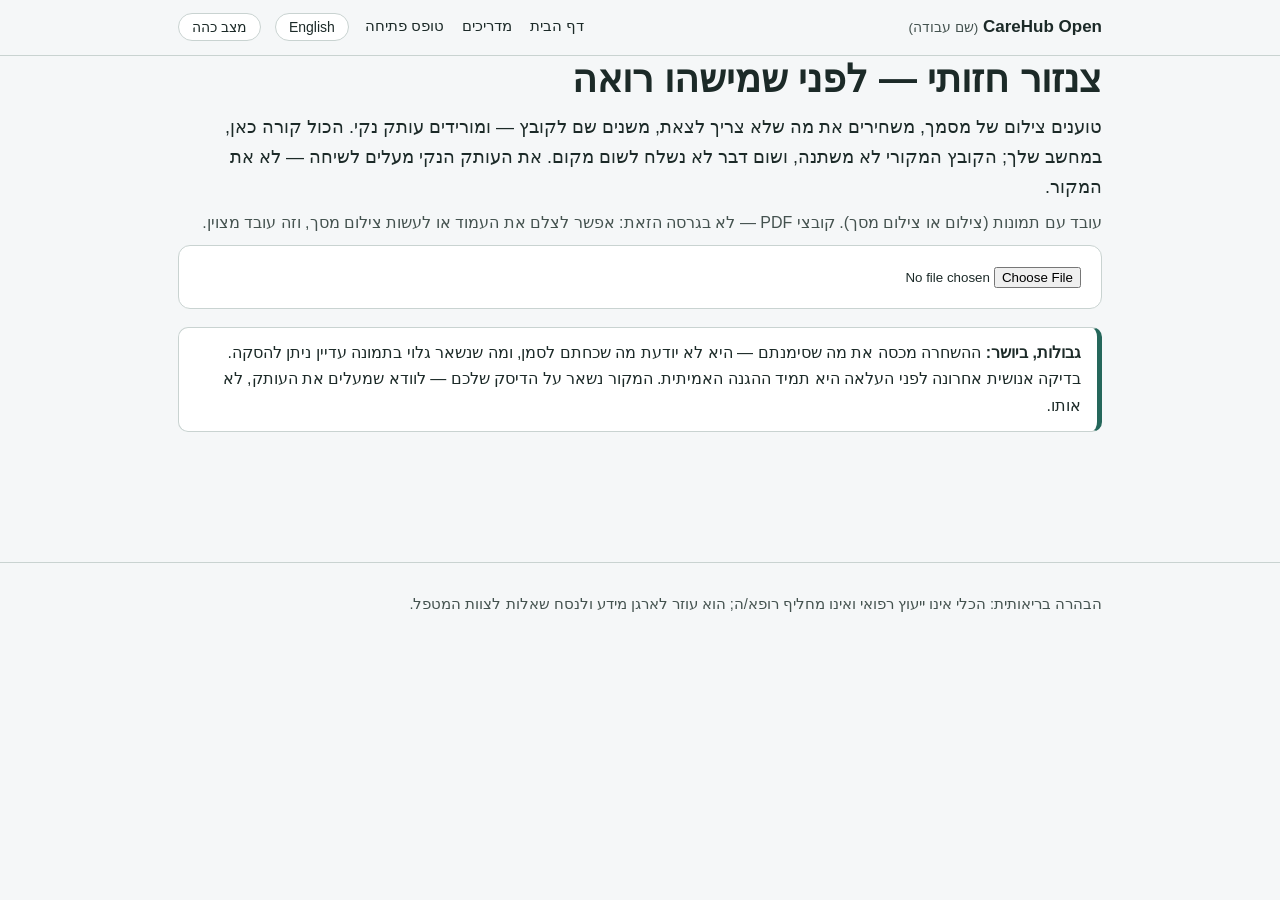
==== docs/censor.html @ c484ff91 "Phase 4: repo docs, bilingual site in docs/, guides, onboarding form, censor page, support matrix Co" ====
<!doctype html>
<!-- CareHub Open — standalone visual censor (site tool; ported as-is from the
     package dashboard's verified implementation — Heela's irreversibility audit:
     rectangles are painted opaque onto the pixel grid and the download is a fresh
     flattened PNG; no layers, no history, no carried metadata incl. EXIF/GPS.
     Fully client-side; no network; the original file is never modified. -->
<html lang="he" dir="rtl" data-lang="he">
<head>
<meta charset="utf-8">
<meta name="viewport" content="width=device-width, initial-scale=1">
<title data-he="צנזור מסמכים — CareHub Open" data-en="Document censor — CareHub Open">צנזור מסמכים — CareHub Open</title>
<link rel="stylesheet" href="assets/site.css">
<script src="assets/site.js"></script>
</head>
<body>
<a class="skip" href="#main"><span class="he">דילוג לתוכן</span><span class="en">Skip to content</span></a>

<header class="topbar">
  <div class="inner">
    <a class="brand" href="index.html">CareHub Open <span class="sub"><span class="he">(שם עבודה)</span><span class="en">(working name)</span></span></a>
    <nav class="topnav" aria-label="ניווט ראשי">
      <a href="index.html"><span class="he">דף הבית</span><span class="en">Home</span></a>
      <a href="guides.html"><span class="he">מדריכים</span><span class="en">Guides</span></a>
      <a href="form.html"><span class="he">טופס פתיחה</span><span class="en">Onboarding form</span></a>
      <button id="langBtn" class="tbtn" type="button">English</button>
      <button id="themeBtn" class="tbtn" type="button" aria-pressed="false"><span class="he">מצב כהה</span><span class="en">Dark mode</span></button>
    </nav>
  </div>
</header>

<main id="main" class="wrap">
  <h1><span class="he">צנזור חזותי — לפני שמישהו רואה</span><span class="en">Visual censor — before anyone sees</span></h1>
  <p class="lead">
    <span class="he">טוענים צילום של מסמך, משחירים את מה שלא צריך לצאת, משנים שם לקובץ — ומורידים עותק נקי. הכול קורה כאן, במחשב שלך; הקובץ המקורי לא משתנה, ושום דבר לא נשלח לשום מקום. את העותק הנקי מעלים לשיחה — לא את המקור.</span>
    <span class="en">Load a photo of a document, black out what must not leave, rename the file — and download a clean copy. Everything happens here, on your machine; the original file is untouched, and nothing is sent anywhere. Upload the clean copy to the conversation — not the original.</span>
  </p>
  <p class="muted">
    <span class="he">עובד עם תמונות (צילום או צילום מסך). קובצי PDF — לא בגרסה הזאת: אפשר לצלם את העמוד או לעשות צילום מסך, וזה עובד מצוין.</span>
    <span class="en">Works with images (a photo or a screenshot). PDF files — not in this version: photograph or screenshot the page instead, which works fine.</span>
  </p>

  <div class="panel">
    <input type="file" id="cfile" accept="image/*" aria-label="בחירת קובץ תמונה">
    <div id="carea" hidden>
      <p class="hint">
        <span class="he">גוררים מלבן על כל אזור להשחרה (שם, ת״ז, מספר תיק, ברקוד). ההשחרה נצרבת בעותק — אי אפשר להסיר אותה מהקובץ שיורד.</span>
        <span class="en">Drag a rectangle over each area to black out (name, ID, file number, barcode). The redaction is burned into the copy — it cannot be removed from the downloaded file.</span>
      </p>
      <div id="cwrap"><canvas id="cv"></canvas></div>
      <div style="display:flex; gap:8px; flex-wrap:wrap; margin-top:10px; align-items:center">
        <button class="btn ghost" id="undoBtn" type="button"><span class="he">ביטול המלבן האחרון</span><span class="en">Undo last rectangle</span></button>
        <input type="text" id="rename" style="max-width:280px" aria-label="שם הקובץ לשמירה">
        <button class="btn" id="dlBtn" type="button"><span class="he">הורדת העותק הנקי</span><span class="en">Download the clean copy</span></button>
      </div>
    </div>
  </div>

  <div class="notice" style="margin-top:18px">
    <span class="he"><b>גבולות, ביושר:</b> ההשחרה מכסה את מה שסימנתם — היא לא יודעת מה שכחתם לסמן, ומה שנשאר גלוי בתמונה עדיין ניתן להסקה. בדיקה אנושית אחרונה לפני העלאה היא תמיד ההגנה האמיתית. המקור נשאר על הדיסק שלכם — לוודא שמעלים את העותק, לא אותו.</span>
    <span class="en"><b>Boundaries, honestly:</b> the redaction covers what you marked — it does not know what you forgot to mark, and whatever stays visible can still be inferred. A final human look before uploading is always the real protection. The original stays on your disk — make sure the copy is what you upload, not it.</span>
  </div>
</main>

<footer>
  <div class="wrap">
    <p><span class="he">הבהרה בריאותית: הכלי אינו ייעוץ רפואי ואינו מחליף רופא/ה; הוא עוזר לארגן מידע ולנסח שאלות לצוות המטפל.</span>
    <span class="en">Health disclaimer: this tool is not medical advice and does not replace clinicians; it helps organize information and phrase questions for the care team.</span></p>
  </div>
</footer>

<div id="toast" role="status" aria-live="polite"></div>

<script>
/* Ported as-is from package/dashboard.html @anchor: censor (behavior identical;
   labels bilingual). Burn = opaque fillRect onto the pixel grid; download = fresh
   flattened PNG via toDataURL — no layers, no metadata carried from the source. */
(function(){
  function $(id){ return document.getElementById(id); }
  function heNow(){ var d=new Date(); return d.getDate()+'-'+(d.getMonth()+1)+'-'+d.getFullYear(); }
  function isHe(){ return document.documentElement.getAttribute("data-lang")==="he"; }
  var cv=$('cv'), cx=cv.getContext('2d'), img=null, rects=[], drag=null, base=null;
  $('cfile').onchange=function(){ var f=this.files[0]; if(!f) return;
    var u=URL.createObjectURL(f); img=new Image();
    img.onload=function(){ var maxw=980, sc=Math.min(1, maxw/img.width);
      cv.width=img.width*sc; cv.height=img.height*sc;
      cx.drawImage(img,0,0,cv.width,cv.height); base=cx.getImageData(0,0,cv.width,cv.height);
      rects=[]; $('carea').hidden=false;
      $('rename').value=(isHe()?'מסמך-מצונזר-':'censored-document-')+heNow()+'.png';
      URL.revokeObjectURL(u); };
    img.src=u; };
  function pos(ev){ var r=cv.getBoundingClientRect(), p=ev.touches?ev.touches[0]:ev;
    return {x:(p.clientX-r.left)*cv.width/r.width, y:(p.clientY-r.top)*cv.height/r.height}; }
  function redraw(){ if(!base) return; cx.putImageData(base,0,0); cx.fillStyle='#000';
    rects.forEach(function(r){ cx.fillRect(r.x,r.y,r.w,r.h); });
    if(drag){ cx.fillStyle='rgba(0,0,0,.55)'; cx.fillRect(drag.x,drag.y,drag.w,drag.h); } }
  function down(ev){ if(!base) return; ev.preventDefault(); var p=pos(ev); drag={x:p.x,y:p.y,w:0,h:0}; }
  function move(ev){ if(!drag) return; ev.preventDefault(); var p=pos(ev);
    drag.w=p.x-drag.x; drag.h=p.y-drag.y; redraw(); }
  function up(){ if(!drag) return;
    var r={x:Math.min(drag.x,drag.x+drag.w), y:Math.min(drag.y,drag.y+drag.h), w:Math.abs(drag.w), h:Math.abs(drag.h)};
    if(r.w>4 && r.h>4) rects.push(r); drag=null; redraw(); }
  cv.addEventListener('mousedown',down); cv.addEventListener('mousemove',move); window.addEventListener('mouseup',up);
  cv.addEventListener('touchstart',down,{passive:false}); cv.addEventListener('touchmove',move,{passive:false}); cv.addEventListener('touchend',up);
  $('undoBtn').onclick=function(){ rects.pop(); redraw(); };
  $('dlBtn').onclick=function(){ if(!base) return;
    redraw(); /* burn: current canvas already has solid rects */
    var fallback=isHe()?'מסמך-מצונזר.png':'censored.png';
    var name=($('rename').value||fallback).replace(/[\\/:*?"<>|]/g,'-');
    if(!/\.png$/i.test(name)) name+='.png';
    var a=document.createElement('a'); a.href=cv.toDataURL('image/png'); a.download=name; a.click();
    var t=$('toast');
    t.textContent=isHe()?'העותק הנקי ירד. את המקור לא נגענו — ואותו לא מעלים.':'The clean copy downloaded. The original is untouched — and is not what you upload.';
    t.style.opacity='1'; setTimeout(function(){t.style.opacity='0';},3200);
  };
})();
</script>
</body>
</html>
---- docs/assets/site.css ----
/* CareHub Open — site design system.
   Inherits the dashboard's ruled tokens (direction A): light default, dark as explicit
   toggle only (no OS auto — Heela's directive), 16px+ body, AA+ contrast. No external
   assets anywhere: system font stack, no requests. */

:root{
  --ground:#F5F7F8; --surface:#FFFFFF; --ink:#1C2A28; --muted:#44524F; --line:#C9D3D1;
  --accent:#25675B; --accent-ink:#FFFFFF; --accent-soft:#DFEDEA;
  --amber:#8F4D0D; --amber-bg:#F7EBDA; --alert:#8E3526; --alert-bg:#F6E7E3; --good:#2F6B3F;
  --maxw:960px;
}
:root[data-theme="dark"]{
  --ground:#141B1A; --surface:#1C2624; --ink:#E6ECEA; --muted:#A8B5B1; --line:#2C3936;
  --accent:#5FB4A3; --accent-ink:#0F1A18; --accent-soft:#24413C;
  --amber:#D89A55; --amber-bg:#3A2E1D; --alert:#D07862; --alert-bg:#3C2723; --good:#7CB98A;
}
*{box-sizing:border-box}
html{scroll-behavior:smooth}
body{
  background:var(--ground); color:var(--ink); margin:0;
  font-size:16px; line-height:1.65;
  font-family:"Segoe UI","Helvetica Neue","Arial Hebrew","Noto Sans Hebrew",Arial,sans-serif;
}
/* Language switching: the html element carries data-lang="he"|"en".
   Blocks tagged .he / .en show per language. */
html[data-lang="he"] .en{display:none !important}
html[data-lang="en"] .he{display:none !important}

.skip{position:absolute; inset-inline-start:-999px; top:0; background:var(--accent); color:var(--accent-ink);
  padding:8px 14px; border-radius:0 0 8px 8px; z-index:99;}
.skip:focus{inset-inline-start:8px}

.wrap{max-width:var(--maxw); margin:0 auto; padding:0 18px 60px;}

/* Header */
.topbar{position:sticky; top:0; background:var(--ground); border-bottom:1px solid var(--line); z-index:10;}
.topbar .inner{max-width:var(--maxw); margin:0 auto; padding:10px 18px; display:flex; gap:10px; align-items:center; flex-wrap:wrap;}
.brand{font-weight:700; font-size:17px; color:var(--ink); text-decoration:none;}
.brand .sub{color:var(--muted); font-weight:400; font-size:13.5px;}
.topnav{display:flex; gap:4px 14px; flex-wrap:wrap; margin-inline-start:auto; align-items:center;}
.topnav a{color:var(--ink); text-decoration:none; font-size:15px; padding:4px 2px; border-bottom:2px solid transparent;}
.topnav a:hover{border-bottom-color:var(--accent)}
.tbtn{border:1px solid var(--line); background:var(--surface); color:var(--ink); border-radius:999px;
  padding:5px 13px; font-size:14px; cursor:pointer; font-family:inherit;}
.tbtn[aria-pressed="true"]{background:var(--accent); border-color:var(--accent); color:var(--accent-ink);}

/* Typography */
h1{font-size:clamp(26px,5vw,38px); line-height:1.25; margin:0 0 10px;}
h2{font-size:clamp(21px,3.5vw,26px); margin:44px 0 10px; line-height:1.3;}
h3{font-size:18px; margin:20px 0 6px;}
p{margin:8px 0}
a{color:var(--accent)}
.lead{font-size:18px; color:var(--ink);}
.muted{color:var(--muted)}
.small{font-size:14px}
ul,ol{padding-inline-start:22px; margin:8px 0;}
li{margin:4px 0}

/* Hero */
.hero{padding:52px 0 8px;}
.hero .ctas{display:flex; gap:12px; flex-wrap:wrap; margin:20px 0 6px;}

/* Cards and panels */
.panel{background:var(--surface); border:1px solid var(--line); border-radius:12px; padding:18px 20px;}
.cards{display:grid; grid-template-columns:1fr 1fr; gap:16px; margin:14px 0;}
@media (max-width:720px){.cards{grid-template-columns:1fr}}
.cards3{display:grid; grid-template-columns:repeat(3,1fr); gap:14px; margin:14px 0;}
@media (max-width:820px){.cards3{grid-template-columns:1fr}}
.paths{display:grid; grid-template-columns:repeat(5,1fr); gap:10px; margin:14px 0;}
@media (max-width:900px){.paths{grid-template-columns:repeat(2,1fr)}}
@media (max-width:560px){.paths{grid-template-columns:1fr}}
.pathcard{background:var(--surface); border:1px solid var(--line); border-radius:10px; padding:12px 14px;}
.pathcard b{display:block; margin-bottom:4px}
.pathcard .small{line-height:1.5}

.btn{display:inline-block; background:var(--accent); color:var(--accent-ink); border:none; border-radius:9px;
  padding:11px 20px; font-size:16px; font-weight:600; cursor:pointer; text-decoration:none; font-family:inherit;}
.btn.ghost{background:transparent; color:var(--ink); border:1px solid var(--line);}
.btn.sm{padding:7px 14px; font-size:14.5px;}
.btn:focus-visible,.tbtn:focus-visible,a:focus-visible,button:focus-visible,input:focus-visible,textarea:focus-visible,select:focus-visible{
  outline:2px solid var(--accent); outline-offset:2px;}

/* Tier strip */
.tiers{display:flex; gap:10px; flex-wrap:wrap; margin:10px 0;}
.tier{background:var(--accent-soft); color:var(--accent); border-radius:999px; padding:6px 16px; font-weight:600; font-size:15px;}
:root[data-theme="dark"] .tier{color:#CFEAE2}

/* Starter block */
.starterbox{position:relative; margin:14px 0;}
.starterbox pre{
  background:var(--surface); border:1px solid var(--line); border-radius:12px;
  padding:18px 18px 16px; max-height:420px; overflow:auto; white-space:pre-wrap;
  font-family:inherit; font-size:15px; line-height:1.7; margin:0;
}
.copybar{display:flex; gap:10px; align-items:center; margin:10px 0 0; flex-wrap:wrap;}

/* Notices */
.notice{border:1px solid var(--line); border-inline-start:5px solid var(--accent); background:var(--surface);
  border-radius:10px; padding:12px 16px; margin:14px 0;}
.notice.warn{border-inline-start-color:var(--amber); background:var(--amber-bg);}
.chip{display:inline-block; border-radius:7px; padding:1px 10px; font-size:13px; background:var(--accent-soft); color:var(--accent); font-weight:600;}
:root[data-theme="dark"] .chip{color:#CFEAE2}

/* Tables */
.tblwrap{overflow-x:auto; margin:12px 0;}
table{border-collapse:collapse; width:100%; background:var(--surface); border:1px solid var(--line); border-radius:10px; overflow:hidden; font-size:15px;}
th,td{border-bottom:1px solid var(--line); padding:10px 12px; text-align:start; vertical-align:top;}
th{background:var(--accent-soft); color:var(--ink); font-size:14.5px;}
tr:last-child td{border-bottom:none}

/* FAQ */
details{background:var(--surface); border:1px solid var(--line); border-radius:10px; padding:12px 16px; margin:8px 0;}
summary{cursor:pointer; font-weight:600; font-size:16px;}
details[open] summary{margin-bottom:6px}

/* Forms */
label{display:block; font-weight:600; margin:16px 0 4px;}
.hint{color:var(--muted); font-size:14px; margin:0 0 6px;}
input[type=text],textarea,select{
  width:100%; background:var(--ground); color:var(--ink); border:1px solid var(--line);
  border-radius:8px; padding:10px 12px; font-size:15.5px; font-family:inherit;}
textarea{min-height:96px; resize:vertical}
fieldset{border:1px solid var(--line); border-radius:10px; padding:6px 14px 12px; margin:16px 0;}
legend{font-weight:700; padding:0 6px;}
.radio{display:flex; gap:8px; align-items:flex-start; margin:7px 0; font-weight:400;}
.radio input{margin-top:4px}

/* Guides page */
.gnav{display:flex; gap:8px; flex-wrap:wrap; margin:14px 0;}
.gnav a{border:1px solid var(--line); background:var(--surface); color:var(--ink); border-radius:999px; padding:7px 16px; text-decoration:none; font-size:15px;}
.guide h2{border-bottom:2px solid var(--accent-soft); padding-bottom:6px;}
.shot{border:1px dashed var(--line); border-radius:10px; padding:10px 14px; color:var(--muted); font-size:14px; margin:10px 0;}
.shot img{max-width:100%; border-radius:8px; border:1px solid var(--line); display:block; margin:6px auto;}
pre.block{background:var(--surface); border:1px solid var(--line); border-radius:10px; padding:12px 14px; overflow:auto; white-space:pre-wrap; font-family:inherit; font-size:14.5px;}

/* Video slots */
.vslot{background:var(--surface); border:1px dashed var(--line); border-radius:10px; padding:14px; text-align:center; color:var(--muted);}
.vslot .ph{font-size:34px; line-height:1;}

/* Censor page */
#cwrap{border:1px solid var(--line); border-radius:10px; background:var(--surface); padding:10px; touch-action:none; margin:12px 0;}
#cv{max-width:100%; display:block; margin:0 auto; cursor:crosshair; border-radius:6px;}

/* Footer */
footer{border-top:1px solid var(--line); margin-top:56px; padding:22px 0 8px; color:var(--muted); font-size:14.5px;}
footer .cols{display:flex; gap:24px; flex-wrap:wrap; justify-content:space-between;}
footer a{color:var(--muted)}
.personal{font-style:italic; margin:10px 0;}

#toast{position:fixed; bottom:18px; inset-inline-start:18px; background:var(--ink); color:var(--ground);
  border-radius:8px; padding:9px 17px; font-size:14.5px; opacity:0; transition:opacity .25s; pointer-events:none; z-index:20;}

@media print{.topbar,.ctas,#toast,.copybar{display:none}}
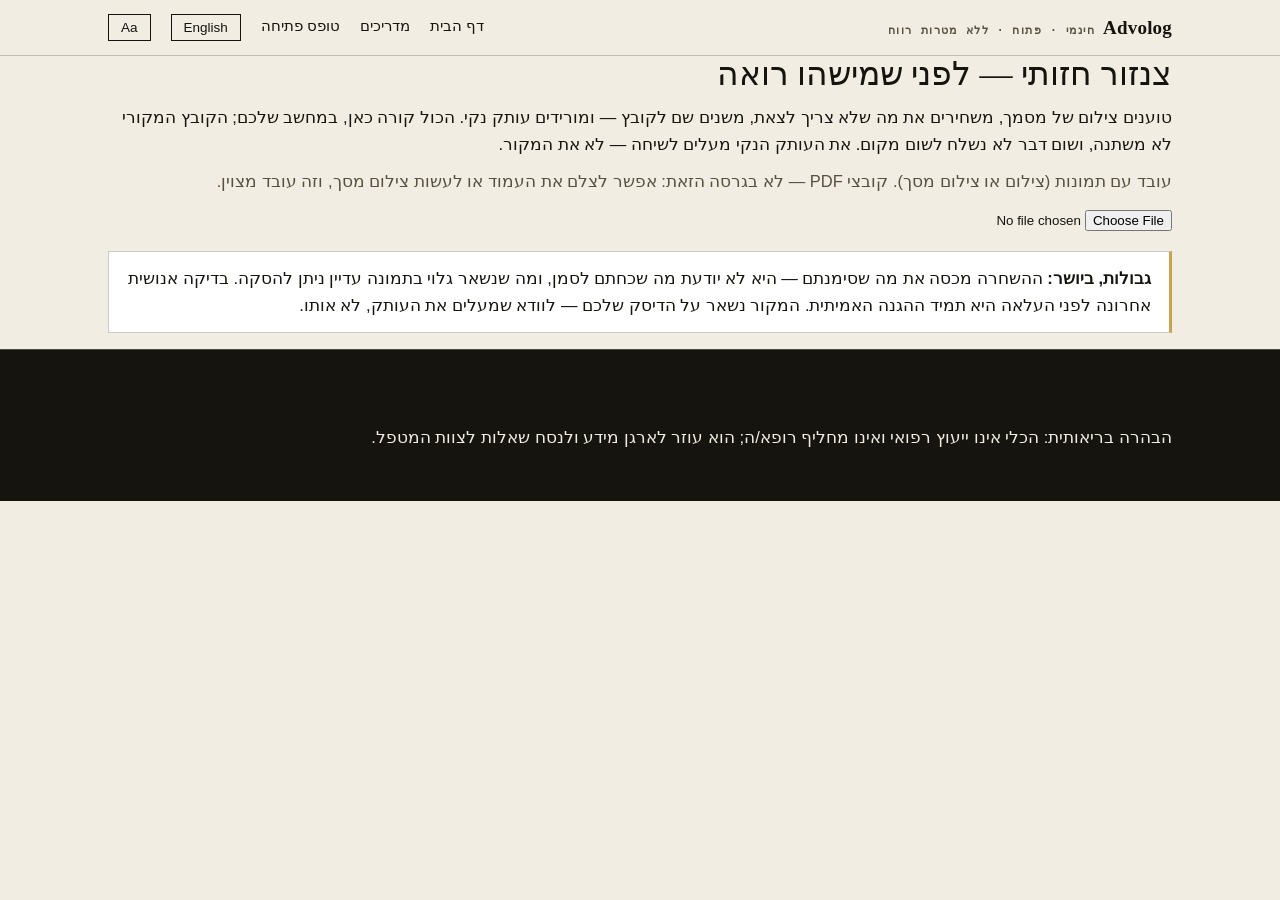
==== commit ec93a2c2: "Advolog: locked landing bundle applied — copy, brief-conform redesign, real-run demo, map §4 allergy" ====
--- a/docs/censor.html
+++ b/docs/censor.html
@@ -1,5 +1,5 @@
 <!doctype html>
-<!-- CareHub Open — standalone visual censor (site tool; ported as-is from the
+<!-- Advolog — standalone visual censor (site tool; ported as-is from the
      package dashboard's verified implementation — Heela's irreversibility audit:
      rectangles are painted opaque onto the pixel grid and the download is a fresh
      flattened PNG; no layers, no history, no carried metadata incl. EXIF/GPS.
@@ -8,7 +8,7 @@
 <head>
 <meta charset="utf-8">
 <meta name="viewport" content="width=device-width, initial-scale=1">
-<title data-he="צנזור מסמכים — CareHub Open" data-en="Document censor — CareHub Open">צנזור מסמכים — CareHub Open</title>
+<title data-he="צנזור מסמכים — Advolog" data-en="Document censor — Advolog">צנזור מסמכים — Advolog</title>
 <link rel="stylesheet" href="assets/site.css">
 <script src="assets/site.js"></script>
 </head>
@@ -17,13 +17,13 @@
 
 <header class="topbar">
   <div class="inner">
-    <a class="brand" href="index.html">CareHub Open <span class="sub"><span class="he">(שם עבודה)</span><span class="en">(working name)</span></span></a>
+    <a class="brand" href="index.html">Advolog<span class="sub"><span class="he">חינמי · פתוח · ללא מטרות רווח</span><span class="en">free · open · non-profit</span></span></a>
     <nav class="topnav" aria-label="ניווט ראשי">
       <a href="index.html"><span class="he">דף הבית</span><span class="en">Home</span></a>
       <a href="guides.html"><span class="he">מדריכים</span><span class="en">Guides</span></a>
       <a href="form.html"><span class="he">טופס פתיחה</span><span class="en">Onboarding form</span></a>
       <button id="langBtn" class="tbtn" type="button">English</button>
-      <button id="themeBtn" class="tbtn" type="button" aria-pressed="false"><span class="he">מצב כהה</span><span class="en">Dark mode</span></button>
+      <button id="scaleBtn" class="tbtn" type="button" aria-pressed="false" aria-label="טקסט גדול יותר">Aa</button>
     </nav>
   </div>
 </header>
@@ -31,7 +31,7 @@
 <main id="main" class="wrap">
   <h1><span class="he">צנזור חזותי — לפני שמישהו רואה</span><span class="en">Visual censor — before anyone sees</span></h1>
   <p class="lead">
-    <span class="he">טוענים צילום של מסמך, משחירים את מה שלא צריך לצאת, משנים שם לקובץ — ומורידים עותק נקי. הכול קורה כאן, במחשב שלך; הקובץ המקורי לא משתנה, ושום דבר לא נשלח לשום מקום. את העותק הנקי מעלים לשיחה — לא את המקור.</span>
+    <span class="he">טוענים צילום של מסמך, משחירים את מה שלא צריך לצאת, משנים שם לקובץ — ומורידים עותק נקי. הכול קורה כאן, במחשב שלכם; הקובץ המקורי לא משתנה, ושום דבר לא נשלח לשום מקום. את העותק הנקי מעלים לשיחה — לא את המקור.</span>
     <span class="en">Load a photo of a document, black out what must not leave, rename the file — and download a clean copy. Everything happens here, on your machine; the original file is untouched, and nothing is sent anywhere. Upload the clean copy to the conversation — not the original.</span>
   </p>
   <p class="muted">
@@ -48,7 +48,7 @@
       </p>
       <div id="cwrap"><canvas id="cv"></canvas></div>
       <div style="display:flex; gap:8px; flex-wrap:wrap; margin-top:10px; align-items:center">
-        <button class="btn ghost" id="undoBtn" type="button"><span class="he">ביטול המלבן האחרון</span><span class="en">Undo last rectangle</span></button>
+        <button class="btn line" id="undoBtn" type="button"><span class="he">ביטול המלבן האחרון</span><span class="en">Undo last rectangle</span></button>
         <input type="text" id="rename" style="max-width:280px" aria-label="שם הקובץ לשמירה">
         <button class="btn" id="dlBtn" type="button"><span class="he">הורדת העותק הנקי</span><span class="en">Download the clean copy</span></button>
       </div>
--- a/docs/assets/site.css
+++ b/docs/assets/site.css
@@ -1,153 +1,227 @@
-/* CareHub Open — site design system.
-   Inherits the dashboard's ruled tokens (direction A): light default, dark as explicit
-   toggle only (no OS auto — Heela's directive), 16px+ body, AA+ contrast. No external
-   assets anywhere: system font stack, no requests. */
+/* Advolog — site design system, conforming to the locked design brief.
+   Palette: ink / bone / brass; red reserved exclusively for crisis content.
+   Type: Fraunces (display) + Inter (text) for EN; Hebrew display = interim
+   candidate pending Heela's ruling (see type-he.html), Heebo for Hebrew text.
+   Sharp corners everywhere. Hairline rules as the structural device. No filled
+   cards. Dark sections (hero, "what it won't do", footer) are locked to ink.
+   All fonts self-hosted (assets/fonts/) — the page makes zero external requests. */
+
+@import url('fonts/fonts.css');
 
 :root{
-  --ground:#F5F7F8; --surface:#FFFFFF; --ink:#1C2A28; --muted:#44524F; --line:#C9D3D1;
-  --accent:#25675B; --accent-ink:#FFFFFF; --accent-soft:#DFEDEA;
-  --amber:#8F4D0D; --amber-bg:#F7EBDA; --alert:#8E3526; --alert-bg:#F6E7E3; --good:#2F6B3F;
-  --maxw:960px;
+  --ink:#16140F; --bone:#F1EDE2; --paper:#FFFFFF;
+  --brass:#C9A24B; --brass-text:#7E5D18;           /* AA on bone: 5.18:1 */
+  --muted:#57503F; --dark-muted:#B3A995;
+  --crisis:#9E3323; --crisis-dark:#E5836B;         /* red = crisis only */
+  --hair:rgba(22,20,15,.22); --hair-dark:rgba(241,237,226,.24);
+  --maxw:1120px; --pad:104px; --labelcol:260px;
+  --fs-body:16.5px;
+  --display-en:'Fraunces', Georgia, serif;
+  --display-he:'Frank Ruhl Libre', 'David Libre', serif;  /* interim — Heela rules */
+  --text-en:'Inter', -apple-system, "Segoe UI", Arial, sans-serif;
+  --text-he:'Heebo', -apple-system, "Segoe UI", "Arial Hebrew", Arial, sans-serif;
+  --mono:ui-monospace, "SF Mono", SFMono-Regular, Menlo, Consolas, monospace;
 }
-:root[data-theme="dark"]{
-  --ground:#141B1A; --surface:#1C2624; --ink:#E6ECEA; --muted:#A8B5B1; --line:#2C3936;
-  --accent:#5FB4A3; --accent-ink:#0F1A18; --accent-soft:#24413C;
-  --amber:#D89A55; --amber-bg:#3A2E1D; --alert:#D07862; --alert-bg:#3C2723; --good:#7CB98A;
-}
-*{box-sizing:border-box}
+html[data-scale="big"]{ --fs-body:18.5px; }
+
+*{box-sizing:border-box; border-radius:0 !important;}
 html{scroll-behavior:smooth}
-body{
-  background:var(--ground); color:var(--ink); margin:0;
-  font-size:16px; line-height:1.65;
-  font-family:"Segoe UI","Helvetica Neue","Arial Hebrew","Noto Sans Hebrew",Arial,sans-serif;
-}
-/* Language switching: the html element carries data-lang="he"|"en".
-   Blocks tagged .he / .en show per language. */
+body{margin:0; background:var(--bone); color:var(--ink);
+  font-size:var(--fs-body); line-height:1.65; font-family:var(--text-he);}
+html[data-lang="en"] body{font-family:var(--text-en)}
 html[data-lang="he"] .en{display:none !important}
 html[data-lang="en"] .he{display:none !important}
 
-.skip{position:absolute; inset-inline-start:-999px; top:0; background:var(--accent); color:var(--accent-ink);
-  padding:8px 14px; border-radius:0 0 8px 8px; z-index:99;}
+h1,h2,h3,.display{font-family:var(--display-he); font-weight:500; line-height:1.14; margin:0;}
+html[data-lang="en"] h1, html[data-lang="en"] h2, html[data-lang="en"] h3, html[data-lang="en"] .display{font-family:var(--display-en)}
+em.accent{font-style:italic}
+
+a{color:inherit; text-decoration:underline; text-decoration-color:var(--brass); text-underline-offset:3px;}
+a:hover{text-decoration-thickness:2px}
+p{margin:10px 0}
+.small{font-size:.87em}
+.muted{color:var(--muted)}
+ul,ol{margin:8px 0; padding-inline-start:22px}
+
+.skip{position:absolute; inset-inline-start:-999px; top:0; background:var(--ink); color:var(--bone); padding:8px 14px; z-index:99;}
 .skip:focus{inset-inline-start:8px}
 
-.wrap{max-width:var(--maxw); margin:0 auto; padding:0 18px 60px;}
-
-/* Header */
-.topbar{position:sticky; top:0; background:var(--ground); border-bottom:1px solid var(--line); z-index:10;}
-.topbar .inner{max-width:var(--maxw); margin:0 auto; padding:10px 18px; display:flex; gap:10px; align-items:center; flex-wrap:wrap;}
-.brand{font-weight:700; font-size:17px; color:var(--ink); text-decoration:none;}
-.brand .sub{color:var(--muted); font-weight:400; font-size:13.5px;}
-.topnav{display:flex; gap:4px 14px; flex-wrap:wrap; margin-inline-start:auto; align-items:center;}
-.topnav a{color:var(--ink); text-decoration:none; font-size:15px; padding:4px 2px; border-bottom:2px solid transparent;}
-.topnav a:hover{border-bottom-color:var(--accent)}
-.tbtn{border:1px solid var(--line); background:var(--surface); color:var(--ink); border-radius:999px;
-  padding:5px 13px; font-size:14px; cursor:pointer; font-family:inherit;}
-.tbtn[aria-pressed="true"]{background:var(--accent); border-color:var(--accent); color:var(--accent-ink);}
-
-/* Typography */
-h1{font-size:clamp(26px,5vw,38px); line-height:1.25; margin:0 0 10px;}
-h2{font-size:clamp(21px,3.5vw,26px); margin:44px 0 10px; line-height:1.3;}
-h3{font-size:18px; margin:20px 0 6px;}
-p{margin:8px 0}
-a{color:var(--accent)}
-.lead{font-size:18px; color:var(--ink);}
-.muted{color:var(--muted)}
-.small{font-size:14px}
-ul,ol{padding-inline-start:22px; margin:8px 0;}
-li{margin:4px 0}
-
-/* Hero */
-.hero{padding:52px 0 8px;}
-.hero .ctas{display:flex; gap:12px; flex-wrap:wrap; margin:20px 0 6px;}
-
-/* Cards and panels */
-.panel{background:var(--surface); border:1px solid var(--line); border-radius:12px; padding:18px 20px;}
-.cards{display:grid; grid-template-columns:1fr 1fr; gap:16px; margin:14px 0;}
-@media (max-width:720px){.cards{grid-template-columns:1fr}}
-.cards3{display:grid; grid-template-columns:repeat(3,1fr); gap:14px; margin:14px 0;}
-@media (max-width:820px){.cards3{grid-template-columns:1fr}}
-.paths{display:grid; grid-template-columns:repeat(5,1fr); gap:10px; margin:14px 0;}
-@media (max-width:900px){.paths{grid-template-columns:repeat(2,1fr)}}
-@media (max-width:560px){.paths{grid-template-columns:1fr}}
-.pathcard{background:var(--surface); border:1px solid var(--line); border-radius:10px; padding:12px 14px;}
-.pathcard b{display:block; margin-bottom:4px}
-.pathcard .small{line-height:1.5}
-
-.btn{display:inline-block; background:var(--accent); color:var(--accent-ink); border:none; border-radius:9px;
-  padding:11px 20px; font-size:16px; font-weight:600; cursor:pointer; text-decoration:none; font-family:inherit;}
-.btn.ghost{background:transparent; color:var(--ink); border:1px solid var(--line);}
-.btn.sm{padding:7px 14px; font-size:14.5px;}
-.btn:focus-visible,.tbtn:focus-visible,a:focus-visible,button:focus-visible,input:focus-visible,textarea:focus-visible,select:focus-visible{
-  outline:2px solid var(--accent); outline-offset:2px;}
-
-/* Tier strip */
-.tiers{display:flex; gap:10px; flex-wrap:wrap; margin:10px 0;}
-.tier{background:var(--accent-soft); color:var(--accent); border-radius:999px; padding:6px 16px; font-weight:600; font-size:15px;}
-:root[data-theme="dark"] .tier{color:#CFEAE2}
-
-/* Starter block */
-.starterbox{position:relative; margin:14px 0;}
-.starterbox pre{
-  background:var(--surface); border:1px solid var(--line); border-radius:12px;
-  padding:18px 18px 16px; max-height:420px; overflow:auto; white-space:pre-wrap;
-  font-family:inherit; font-size:15px; line-height:1.7; margin:0;
-}
-.copybar{display:flex; gap:10px; align-items:center; margin:10px 0 0; flex-wrap:wrap;}
-
-/* Notices */
-.notice{border:1px solid var(--line); border-inline-start:5px solid var(--accent); background:var(--surface);
-  border-radius:10px; padding:12px 16px; margin:14px 0;}
-.notice.warn{border-inline-start-color:var(--amber); background:var(--amber-bg);}
-.chip{display:inline-block; border-radius:7px; padding:1px 10px; font-size:13px; background:var(--accent-soft); color:var(--accent); font-weight:600;}
-:root[data-theme="dark"] .chip{color:#CFEAE2}
-
-/* Tables */
-.tblwrap{overflow-x:auto; margin:12px 0;}
-table{border-collapse:collapse; width:100%; background:var(--surface); border:1px solid var(--line); border-radius:10px; overflow:hidden; font-size:15px;}
-th,td{border-bottom:1px solid var(--line); padding:10px 12px; text-align:start; vertical-align:top;}
-th{background:var(--accent-soft); color:var(--ink); font-size:14.5px;}
+/* ── mono kit ─────────────────────────────────────────── */
+.mono{font-family:var(--mono); font-size:12.5px; letter-spacing:.14em; text-transform:uppercase;}
+/* Hebrew doesn't track: tighten mono-kit spacing when the page runs RTL */
+html[data-lang="he"] .mono, html[data-lang="he"] .tag, html[data-lang="he"] .numlabel{letter-spacing:.03em;}
+.numlabel{font-family:var(--mono); font-size:13px; letter-spacing:.12em; color:var(--brass-text);}
+.dark .numlabel{color:var(--brass)}
+.tag{display:inline-block; border:1px solid var(--hair); padding:2px 10px; font-family:var(--mono); font-size:11.5px; letter-spacing:.14em; text-transform:uppercase; color:var(--muted);}
+.dark .tag{border-color:var(--hair-dark); color:var(--dark-muted)}
+
+/* ── page grid ────────────────────────────────────────── */
+.wrap{max-width:var(--maxw); margin:0 auto; padding:0 28px;}
+section{padding:var(--pad) 0}
+.dark{background:var(--ink); color:var(--bone); position:relative;}
+.dark .muted{color:var(--dark-muted)}
+.onwhite{background:var(--paper)}
+
+/* section header: number + rule + title */
+.shead{display:grid; grid-template-columns:var(--labelcol) 1fr; gap:24px; align-items:baseline;
+  border-top:1px solid var(--hair); padding-top:18px; margin-bottom:44px;}
+.dark .shead{border-top-color:var(--hair-dark)}
+.shead h2{font-size:clamp(26px,3.6vw,34px)}
+@media(max-width:760px){ .shead{grid-template-columns:1fr; gap:6px} }
+
+/* label-column split layout */
+.split{display:grid; grid-template-columns:var(--labelcol) 1fr; gap:24px;}
+@media(max-width:760px){ .split{grid-template-columns:1fr} }
+
+/* list rows: 64 / 300 / 1fr on hairlines */
+.rows{border-top:1px solid var(--hair)}
+.dark .rows{border-top-color:var(--hair-dark)}
+.row{display:grid; grid-template-columns:64px 300px 1fr; gap:18px; padding:22px 0; border-bottom:1px solid var(--hair); align-items:start;}
+.dark .row{border-bottom-color:var(--hair-dark)}
+.row h3{font-size:20.5px; line-height:1.3}
+.row .ric{width:26px; height:26px; margin-top:2px}
+.row .ric svg{display:block}
+@media(max-width:860px){ .row{grid-template-columns:40px 1fr; } .row > :last-child{grid-column:2} }
+
+/* ── topbar ───────────────────────────────────────────── */
+.topbar{position:sticky; top:0; z-index:20; background:var(--bone); border-bottom:1px solid var(--hair);}
+.topbar .inner{max-width:var(--maxw); margin:0 auto; padding:12px 28px; display:flex; align-items:center; gap:8px 22px; flex-wrap:wrap;}
+.brand{font-family:var(--display-en); font-weight:600; font-size:19px; text-decoration:none; letter-spacing:.01em;}
+.brand .sub{font-family:var(--mono); font-size:10.5px; letter-spacing:.14em; color:var(--muted); text-transform:uppercase; margin-inline-start:8px;}
+.topnav{display:flex; gap:4px 20px; flex-wrap:wrap; margin-inline-start:auto; align-items:center;}
+.topnav a{text-decoration:none; font-size:14.5px; border-bottom:2px solid transparent; padding:2px 0;}
+.topnav a:hover{border-bottom-color:var(--brass)}
+.tbtn{border:1px solid var(--ink); background:transparent; color:var(--ink); padding:5px 12px; font-size:13.5px; cursor:pointer; font-family:inherit;}
+.tbtn:hover{background:var(--ink); color:var(--bone)}
+
+/* ── buttons ──────────────────────────────────────────── */
+.btn{display:inline-block; padding:13px 24px; font-size:16px; font-weight:600; text-decoration:none; cursor:pointer; font-family:inherit; border:1px solid transparent; letter-spacing:.01em;}
+.btn.ink{background:var(--ink); color:var(--bone);}
+.btn.ink:hover{background:#2A2619}
+.btn.brass{background:var(--brass); color:var(--ink); border-color:var(--brass);}
+.btn.brass:hover{background:#D5B269}
+.btn.line{background:transparent; color:inherit; border-color:currentColor;}
+.btn.line:hover{background:rgba(127,116,90,.12)}
+.btn:focus-visible,.tbtn:focus-visible,a:focus-visible,button:focus-visible,input:focus-visible,textarea:focus-visible,select:focus-visible{outline:2px solid var(--brass); outline-offset:2px;}
+
+/* ── hero ─────────────────────────────────────────────── */
+.hero{padding:0; border-bottom:1px solid var(--hair-dark);}
+.hero .inner{max-width:var(--maxw); margin:0 auto; padding:96px 28px 84px; position:relative;}
+.heroart{position:absolute; inset:0; overflow:hidden; pointer-events:none;}
+.heroart svg{width:100%; height:100%; display:block; object-fit:cover;}
+.hero .content{position:relative;}
+.hero h1{font-size:clamp(38px,6.4vw,76px); max-width:20ch;}
+.hero .sub{font-size:clamp(17px,2vw,19.5px); max-width:62ch; margin:26px 0 34px; line-height:1.7;}
+.hero .ctas{display:flex; gap:14px; flex-wrap:wrap; align-items:center;}
+.hero .under{margin-top:20px; max-width:62ch;}
+
+/* ── tiers strip ─────────────────────────────────────── */
+.tiers{display:flex; gap:0; flex-wrap:wrap; border:1px solid var(--hair); border-inline-end:none; margin:18px 0 6px; width:fit-content;}
+.tier{padding:8px 18px; border-inline-end:1px solid var(--hair); font-family:var(--mono); font-size:12.5px; letter-spacing:.1em; color:var(--brass-text);}
+
+/* ── loop bracket (steps 3–5) ─────────────────────────── */
+.loopwrap{position:relative; padding-inline-start:26px; margin-top:0;}
+.loopwrap::before{content:""; position:absolute; inset-inline-start:0; top:12px; bottom:12px; width:12px;
+  border:1.5px solid var(--brass); border-inline-end:none;}
+.looplabel{color:var(--brass-text); font-family:var(--mono); font-size:12.5px; letter-spacing:.12em; margin:14px 0 0; padding-inline-start:26px;}
+
+/* ── demo panels ─────────────────────────────────────── */
+.demo{border:1px solid var(--hair); background:var(--paper); padding:26px 30px; position:relative;}
+.demo .tag{position:absolute; top:-11px; inset-inline-start:24px; background:var(--paper);}
+.demo blockquote{margin:0; padding:0}
+.demo .turn{margin:13px 0; max-width:70ch}
+.demo .who{font-family:var(--mono); font-size:11px; letter-spacing:.14em; text-transform:uppercase; color:var(--brass-text); display:block; margin-bottom:2px;}
+.demo .prep h4{font-family:inherit; font-size:16px; margin:14px 0 4px}
+.demo ol{padding-inline-start:20px}
+.demo .why{color:var(--muted); font-size:.9em}
+.democap{color:var(--muted); font-size:14px; margin:12px 4px 34px;}
+
+/* ── starter block ───────────────────────────────────── */
+.starterbox pre{border:1px solid var(--hair); background:var(--paper); padding:22px 24px; max-height:430px; overflow:auto; white-space:pre-wrap; font-family:inherit; font-size:15px; line-height:1.7; margin:0;}
+.copybar{display:flex; gap:14px; align-items:center; margin-top:14px; flex-wrap:wrap;}
+
+/* ── paths grid ──────────────────────────────────────── */
+.paths{display:grid; grid-template-columns:repeat(5,1fr); border:1px solid var(--hair); border-inline-end:none;}
+.path{border-inline-end:1px solid var(--hair); padding:22px 20px 26px;}
+.path .glyph{height:30px; margin-bottom:14px; color:var(--brass-text)}
+.path h3{font-size:19px; margin-bottom:2px}
+.path .en-name{font-family:var(--mono); font-size:10.5px; letter-spacing:.12em; text-transform:uppercase; color:var(--muted); display:block; margin-bottom:8px;}
+@media(max-width:1020px){ .paths{grid-template-columns:repeat(2,1fr)} .path:nth-child(-n+4){border-bottom:1px solid var(--hair)} }
+@media(max-width:560px){ .paths{grid-template-columns:1fr} .path{border-bottom:1px solid var(--hair)} .path:last-child{border-bottom:none} }
+
+/* ── wont-do (dark) ──────────────────────────────────── */
+#wont .row h3{font-size:19.5px}
+#wont .crisis h3{color:var(--crisis-dark)}
+#wont .crisis strong{color:var(--crisis-dark)}
+.darkart{position:absolute; inset-inline-end:0; bottom:0; width:340px; max-width:45%; opacity:.85; pointer-events:none;}
+
+/* ── two ways in ─────────────────────────────────────── */
+.ways{display:grid; grid-template-columns:1fr 1fr; border:1px solid var(--hair); border-inline-end:none;}
+.way{border-inline-end:1px solid var(--hair); padding:30px 30px 34px; background:var(--paper);}
+.way h3{font-size:22px; margin-bottom:10px}
+@media(max-width:860px){ .ways{grid-template-columns:1fr} .way{border-bottom:1px solid var(--hair)} .way:last-child{border-bottom:none} }
+
+/* ── FAQ ─────────────────────────────────────────────── */
+details{border-bottom:1px solid var(--hair); padding:16px 0;}
+.faqrows{border-top:1px solid var(--hair)}
+summary{cursor:pointer; font-weight:600; font-size:17px; list-style:none; display:flex; gap:14px; align-items:baseline;}
+summary::before{content:"+"; font-family:var(--mono); color:var(--brass-text); font-size:16px;}
+details[open] summary::before{content:"–"}
+details > div{margin:8px 0 4px; max-width:72ch}
+details .crisis-a{color:var(--crisis)}
+
+/* ── tables ──────────────────────────────────────────── */
+.tblwrap{overflow-x:auto; border:1px solid var(--hair);}
+table{border-collapse:collapse; width:100%; font-size:15px; background:var(--paper);}
+th,td{border-bottom:1px solid var(--hair); padding:12px 16px; text-align:start; vertical-align:top;}
+th{font-family:var(--mono); font-size:11.5px; letter-spacing:.12em; text-transform:uppercase; color:var(--muted); background:var(--bone);}
 tr:last-child td{border-bottom:none}
 
-/* FAQ */
-details{background:var(--surface); border:1px solid var(--line); border-radius:10px; padding:12px 16px; margin:8px 0;}
-summary{cursor:pointer; font-weight:600; font-size:16px;}
-details[open] summary{margin-bottom:6px}
-
-/* Forms */
-label{display:block; font-weight:600; margin:16px 0 4px;}
+/* ── forms (form.html) ───────────────────────────────── */
+label{display:block; font-weight:600; margin:18px 0 4px;}
 .hint{color:var(--muted); font-size:14px; margin:0 0 6px;}
-input[type=text],textarea,select{
-  width:100%; background:var(--ground); color:var(--ink); border:1px solid var(--line);
-  border-radius:8px; padding:10px 12px; font-size:15.5px; font-family:inherit;}
+input[type=text],textarea,select{width:100%; background:var(--paper); color:var(--ink); border:1px solid var(--hair); padding:11px 13px; font-size:15.5px; font-family:inherit;}
 textarea{min-height:96px; resize:vertical}
-fieldset{border:1px solid var(--line); border-radius:10px; padding:6px 14px 12px; margin:16px 0;}
-legend{font-weight:700; padding:0 6px;}
-.radio{display:flex; gap:8px; align-items:flex-start; margin:7px 0; font-weight:400;}
-.radio input{margin-top:4px}
-
-/* Guides page */
-.gnav{display:flex; gap:8px; flex-wrap:wrap; margin:14px 0;}
-.gnav a{border:1px solid var(--line); background:var(--surface); color:var(--ink); border-radius:999px; padding:7px 16px; text-decoration:none; font-size:15px;}
-.guide h2{border-bottom:2px solid var(--accent-soft); padding-bottom:6px;}
-.shot{border:1px dashed var(--line); border-radius:10px; padding:10px 14px; color:var(--muted); font-size:14px; margin:10px 0;}
-.shot img{max-width:100%; border-radius:8px; border:1px solid var(--line); display:block; margin:6px auto;}
-pre.block{background:var(--surface); border:1px solid var(--line); border-radius:10px; padding:12px 14px; overflow:auto; white-space:pre-wrap; font-family:inherit; font-size:14.5px;}
-
-/* Video slots */
-.vslot{background:var(--surface); border:1px dashed var(--line); border-radius:10px; padding:14px; text-align:center; color:var(--muted);}
-.vslot .ph{font-size:34px; line-height:1;}
-
-/* Censor page */
-#cwrap{border:1px solid var(--line); border-radius:10px; background:var(--surface); padding:10px; touch-action:none; margin:12px 0;}
-#cv{max-width:100%; display:block; margin:0 auto; cursor:crosshair; border-radius:6px;}
-
-/* Footer */
-footer{border-top:1px solid var(--line); margin-top:56px; padding:22px 0 8px; color:var(--muted); font-size:14.5px;}
-footer .cols{display:flex; gap:24px; flex-wrap:wrap; justify-content:space-between;}
-footer a{color:var(--muted)}
-.personal{font-style:italic; margin:10px 0;}
-
-#toast{position:fixed; bottom:18px; inset-inline-start:18px; background:var(--ink); color:var(--ground);
-  border-radius:8px; padding:9px 17px; font-size:14.5px; opacity:0; transition:opacity .25s; pointer-events:none; z-index:20;}
+fieldset{border:1px solid var(--hair); padding:8px 18px 14px; margin:18px 0;}
+legend{font-weight:700; padding:0 8px}
+.radio{display:flex; gap:9px; align-items:flex-start; margin:8px 0; font-weight:400;}
+.radio input{margin-top:5px; accent-color:var(--brass-text);}
+
+/* ── guides ──────────────────────────────────────────── */
+.gnav{display:flex; gap:0; flex-wrap:wrap; border:1px solid var(--hair); border-inline-end:none; width:fit-content; margin:20px 0;}
+.gnav a{padding:9px 20px; border-inline-end:1px solid var(--hair); text-decoration:none; font-size:14.5px;}
+.gnav a:hover{background:var(--paper)}
+.guide{padding:64px 0 0}
+.guide h2{font-size:clamp(24px,3vw,30px); border-bottom:1px solid var(--hair); padding-bottom:10px; margin-bottom:20px;}
+.guide h3{font-size:19px; margin:26px 0 8px}
+.shot{border:1px dashed var(--hair); padding:12px 16px; color:var(--muted); font-size:14px; margin:12px 0;}
+.shot img{max-width:100%; border:1px solid var(--hair); display:block; margin:8px auto;}
+pre.block{border:1px solid var(--hair); background:var(--paper); padding:14px 16px; overflow:auto; white-space:pre-wrap; font-family:inherit; font-size:14.5px;}
+.notice{border:1px solid var(--hair); border-inline-start:3px solid var(--brass); padding:13px 18px; margin:16px 0; background:var(--paper);}
+.notice.crisis{border-inline-start-color:var(--crisis)}
+
+/* ── video slots ─────────────────────────────────────── */
+.vslots{display:grid; grid-template-columns:repeat(3,1fr); border:1px solid var(--hair); border-inline-end:none;}
+.vslot{border-inline-end:1px solid var(--hair); padding:26px 22px; text-align:center; color:var(--muted);}
+.vslot .ph{font-family:var(--mono); font-size:22px; color:var(--brass-text); margin-bottom:8px;}
+@media(max-width:760px){ .vslots{grid-template-columns:1fr} .vslot{border-bottom:1px solid var(--hair)} .vslot:last-child{border-bottom:none} }
+
+/* ── footer (dark, locked) ───────────────────────────── */
+footer{background:var(--ink); color:var(--bone); padding:64px 0 40px; border-top:1px solid var(--hair-dark);}
+footer .cols{display:grid; grid-template-columns:1.4fr 1fr; gap:40px;}
+footer a{text-decoration-color:var(--brass)}
+footer .muted{color:var(--dark-muted)}
+footer .crisisline{color:var(--crisis-dark); margin-top:18px;}
+footer .personal{font-family:var(--display-he); font-style:italic; font-size:18px; margin:14px 0;}
+html[data-lang="en"] footer .personal{font-family:var(--display-en)}
+footer .links{display:flex; gap:4px 18px; flex-wrap:wrap; margin-top:10px;}
+@media(max-width:760px){ footer .cols{grid-template-columns:1fr} }
+
+#toast{position:fixed; bottom:18px; inset-inline-start:18px; background:var(--ink); color:var(--bone); border:1px solid var(--brass); padding:10px 18px; font-size:14.5px; opacity:0; transition:opacity .25s; pointer-events:none; z-index:40;}
+
+/* censor page canvas */
+#cwrap{border:1px solid var(--hair); background:var(--paper); padding:10px; touch-action:none; margin:12px 0;}
+#cv{max-width:100%; display:block; margin:0 auto; cursor:crosshair;}
 
 @media print{.topbar,.ctas,#toast,.copybar{display:none}}
+@media(max-width:760px){ :root{--pad:64px} .hero .inner{padding:64px 20px 56px} .wrap{padding:0 20px} }
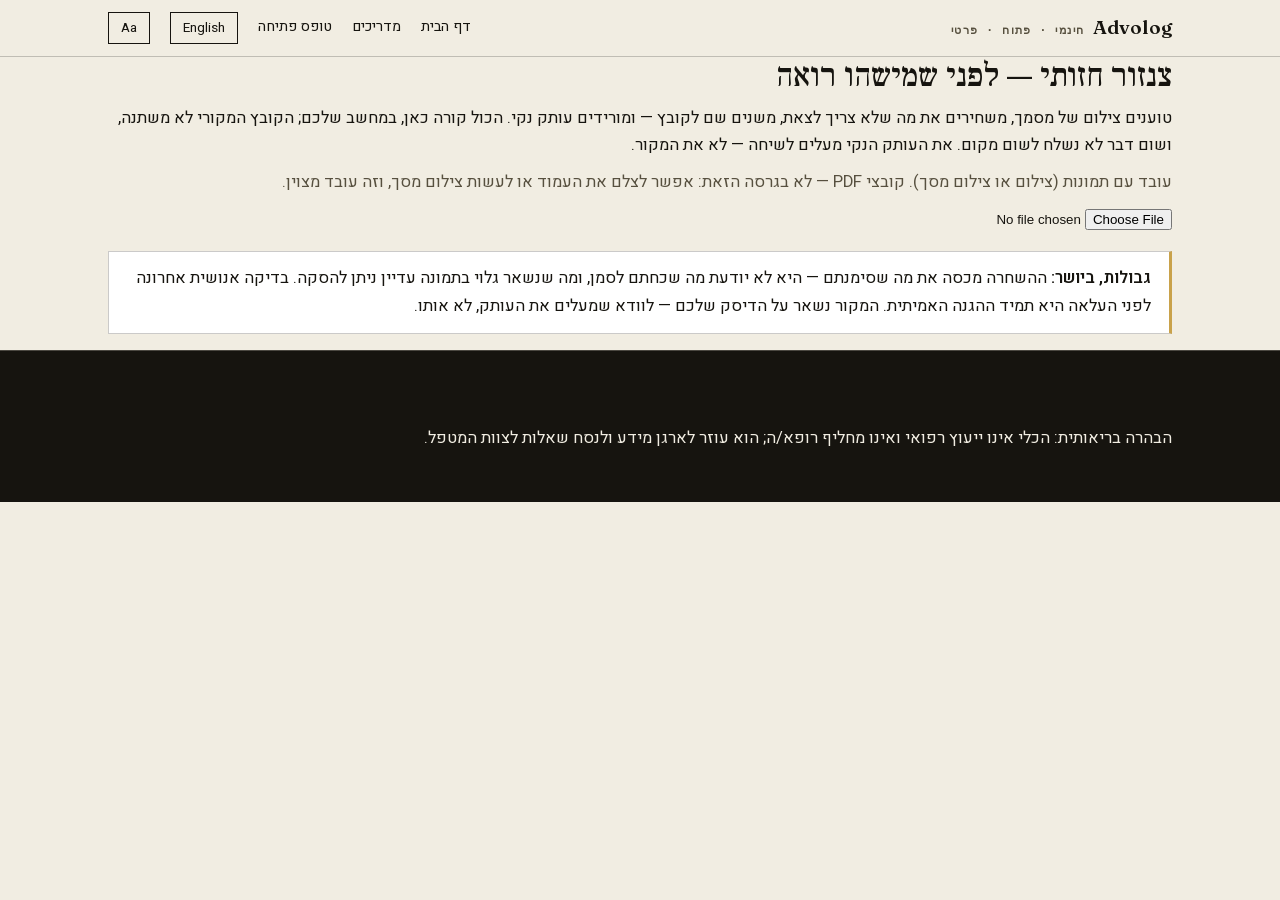
==== commit 138a6205: "Heela copy edits (privacy phrasing replaces non-profit; new not-oversharing FAQ) + native-EN demo sw" ====
--- a/docs/censor.html
+++ b/docs/censor.html
@@ -17,7 +17,7 @@
 
 <header class="topbar">
   <div class="inner">
-    <a class="brand" href="index.html">Advolog<span class="sub"><span class="he">חינמי · פתוח · ללא מטרות רווח</span><span class="en">free · open · non-profit</span></span></a>
+    <a class="brand" href="index.html">Advolog<span class="sub"><span class="he">חינמי · פתוח · פרטי</span><span class="en">free · open · private</span></span></a>
     <nav class="topnav" aria-label="ניווט ראשי">
       <a href="index.html"><span class="he">דף הבית</span><span class="en">Home</span></a>
       <a href="guides.html"><span class="he">מדריכים</span><span class="en">Guides</span></a>
--- a/docs/assets/site.css
+++ b/docs/assets/site.css
@@ -1,12 +1,27 @@
 /* Advolog — site design system, conforming to the locked design brief.
    Palette: ink / bone / brass; red reserved exclusively for crisis content.
-   Type: Fraunces (display) + Inter (text) for EN; Hebrew display = interim
-   candidate pending Heela's ruling (see type-he.html), Heebo for Hebrew text.
+   Type: Fraunces (display) + Inter (text) for EN; Hebrew display = Frank Ruhl
+   Libre (RULED by Heela, 2026-08-02), Heebo for Hebrew text.
    Sharp corners everywhere. Hairline rules as the structural device. No filled
    cards. Dark sections (hero, "what it won't do", footer) are locked to ink.
    All fonts self-hosted (assets/fonts/) — the page makes zero external requests. */
 
-@import url('fonts/fonts.css');
+@font-face{font-family:'Frank Ruhl Libre';font-style:normal;font-weight:500;font-display:swap;src:url('fonts/FrankRuhlLibre-500-hebrew.woff2') format('woff2');unicode-range:U+0307-0308, U+0590-05FF, U+200C-2010, U+20AA, U+25CC, U+FB1D-FB4F;}
+@font-face{font-family:'Frank Ruhl Libre';font-style:normal;font-weight:500;font-display:swap;src:url('fonts/FrankRuhlLibre-500-latin.woff2') format('woff2');unicode-range:U+0000-00FF, U+0131, U+0152-0153, U+02BB-02BC, U+02C6, U+02DA, U+02DC, U+0304, U+0308, U+0329, U+2000-206F, U+20AC, U+2122, U+2191, U+2193, U+2212, U+2215, U+FEFF, U+FFFD;}
+@font-face{font-family:'Frank Ruhl Libre';font-style:normal;font-weight:600;font-display:swap;src:url('fonts/FrankRuhlLibre-600-hebrew.woff2') format('woff2');unicode-range:U+0307-0308, U+0590-05FF, U+200C-2010, U+20AA, U+25CC, U+FB1D-FB4F;}
+@font-face{font-family:'Frank Ruhl Libre';font-style:normal;font-weight:600;font-display:swap;src:url('fonts/FrankRuhlLibre-600-latin.woff2') format('woff2');unicode-range:U+0000-00FF, U+0131, U+0152-0153, U+02BB-02BC, U+02C6, U+02DA, U+02DC, U+0304, U+0308, U+0329, U+2000-206F, U+20AC, U+2122, U+2191, U+2193, U+2212, U+2215, U+FEFF, U+FFFD;}
+@font-face{font-family:'Fraunces';font-style:italic;font-weight:500;font-display:swap;src:url('fonts/Fraunces-500i-latin.woff2') format('woff2');unicode-range:U+0000-00FF, U+0131, U+0152-0153, U+02BB-02BC, U+02C6, U+02DA, U+02DC, U+0304, U+0308, U+0329, U+2000-206F, U+20AC, U+2122, U+2191, U+2193, U+2212, U+2215, U+FEFF, U+FFFD;}
+@font-face{font-family:'Fraunces';font-style:normal;font-weight:500;font-display:swap;src:url('fonts/Fraunces-500-latin.woff2') format('woff2');unicode-range:U+0000-00FF, U+0131, U+0152-0153, U+02BB-02BC, U+02C6, U+02DA, U+02DC, U+0304, U+0308, U+0329, U+2000-206F, U+20AC, U+2122, U+2191, U+2193, U+2212, U+2215, U+FEFF, U+FFFD;}
+@font-face{font-family:'Fraunces';font-style:normal;font-weight:600;font-display:swap;src:url('fonts/Fraunces-600-latin.woff2') format('woff2');unicode-range:U+0000-00FF, U+0131, U+0152-0153, U+02BB-02BC, U+02C6, U+02DA, U+02DC, U+0304, U+0308, U+0329, U+2000-206F, U+20AC, U+2122, U+2191, U+2193, U+2212, U+2215, U+FEFF, U+FFFD;}
+@font-face{font-family:'Heebo';font-style:normal;font-weight:400;font-display:swap;src:url('fonts/Heebo-400-hebrew.woff2') format('woff2');unicode-range:U+0307-0308, U+0590-05FF, U+200C-2010, U+20AA, U+25CC, U+FB1D-FB4F;}
+@font-face{font-family:'Heebo';font-style:normal;font-weight:400;font-display:swap;src:url('fonts/Heebo-400-latin.woff2') format('woff2');unicode-range:U+0000-00FF, U+0131, U+0152-0153, U+02BB-02BC, U+02C6, U+02DA, U+02DC, U+0304, U+0308, U+0329, U+2000-206F, U+20AC, U+2122, U+2191, U+2193, U+2212, U+2215, U+FEFF, U+FFFD;}
+@font-face{font-family:'Heebo';font-style:normal;font-weight:500;font-display:swap;src:url('fonts/Heebo-500-hebrew.woff2') format('woff2');unicode-range:U+0307-0308, U+0590-05FF, U+200C-2010, U+20AA, U+25CC, U+FB1D-FB4F;}
+@font-face{font-family:'Heebo';font-style:normal;font-weight:500;font-display:swap;src:url('fonts/Heebo-500-latin.woff2') format('woff2');unicode-range:U+0000-00FF, U+0131, U+0152-0153, U+02BB-02BC, U+02C6, U+02DA, U+02DC, U+0304, U+0308, U+0329, U+2000-206F, U+20AC, U+2122, U+2191, U+2193, U+2212, U+2215, U+FEFF, U+FFFD;}
+@font-face{font-family:'Heebo';font-style:normal;font-weight:600;font-display:swap;src:url('fonts/Heebo-600-hebrew.woff2') format('woff2');unicode-range:U+0307-0308, U+0590-05FF, U+200C-2010, U+20AA, U+25CC, U+FB1D-FB4F;}
+@font-face{font-family:'Heebo';font-style:normal;font-weight:600;font-display:swap;src:url('fonts/Heebo-600-latin.woff2') format('woff2');unicode-range:U+0000-00FF, U+0131, U+0152-0153, U+02BB-02BC, U+02C6, U+02DA, U+02DC, U+0304, U+0308, U+0329, U+2000-206F, U+20AC, U+2122, U+2191, U+2193, U+2212, U+2215, U+FEFF, U+FFFD;}
+@font-face{font-family:'Inter';font-style:normal;font-weight:400;font-display:swap;src:url('fonts/Inter-400-latin.woff2') format('woff2');unicode-range:U+0000-00FF, U+0131, U+0152-0153, U+02BB-02BC, U+02C6, U+02DA, U+02DC, U+0304, U+0308, U+0329, U+2000-206F, U+20AC, U+2122, U+2191, U+2193, U+2212, U+2215, U+FEFF, U+FFFD;}
+@font-face{font-family:'Inter';font-style:normal;font-weight:500;font-display:swap;src:url('fonts/Inter-500-latin.woff2') format('woff2');unicode-range:U+0000-00FF, U+0131, U+0152-0153, U+02BB-02BC, U+02C6, U+02DA, U+02DC, U+0304, U+0308, U+0329, U+2000-206F, U+20AC, U+2122, U+2191, U+2193, U+2212, U+2215, U+FEFF, U+FFFD;}
+@font-face{font-family:'Inter';font-style:normal;font-weight:600;font-display:swap;src:url('fonts/Inter-600-latin.woff2') format('woff2');unicode-range:U+0000-00FF, U+0131, U+0152-0153, U+02BB-02BC, U+02C6, U+02DA, U+02DC, U+0304, U+0308, U+0329, U+2000-206F, U+20AC, U+2122, U+2191, U+2193, U+2212, U+2215, U+FEFF, U+FFFD;}
 
 :root{
   --ink:#16140F; --bone:#F1EDE2; --paper:#FFFFFF;
@@ -17,7 +32,7 @@
   --maxw:1120px; --pad:104px; --labelcol:260px;
   --fs-body:16.5px;
   --display-en:'Fraunces', Georgia, serif;
-  --display-he:'Frank Ruhl Libre', 'David Libre', serif;  /* interim — Heela rules */
+  --display-he:'Frank Ruhl Libre', serif;  /* FINAL — Heela's ruling, 2026-08-02 */
   --text-en:'Inter', -apple-system, "Segoe UI", Arial, sans-serif;
   --text-he:'Heebo', -apple-system, "Segoe UI", "Arial Hebrew", Arial, sans-serif;
   --mono:ui-monospace, "SF Mono", SFMono-Regular, Menlo, Consolas, monospace;
